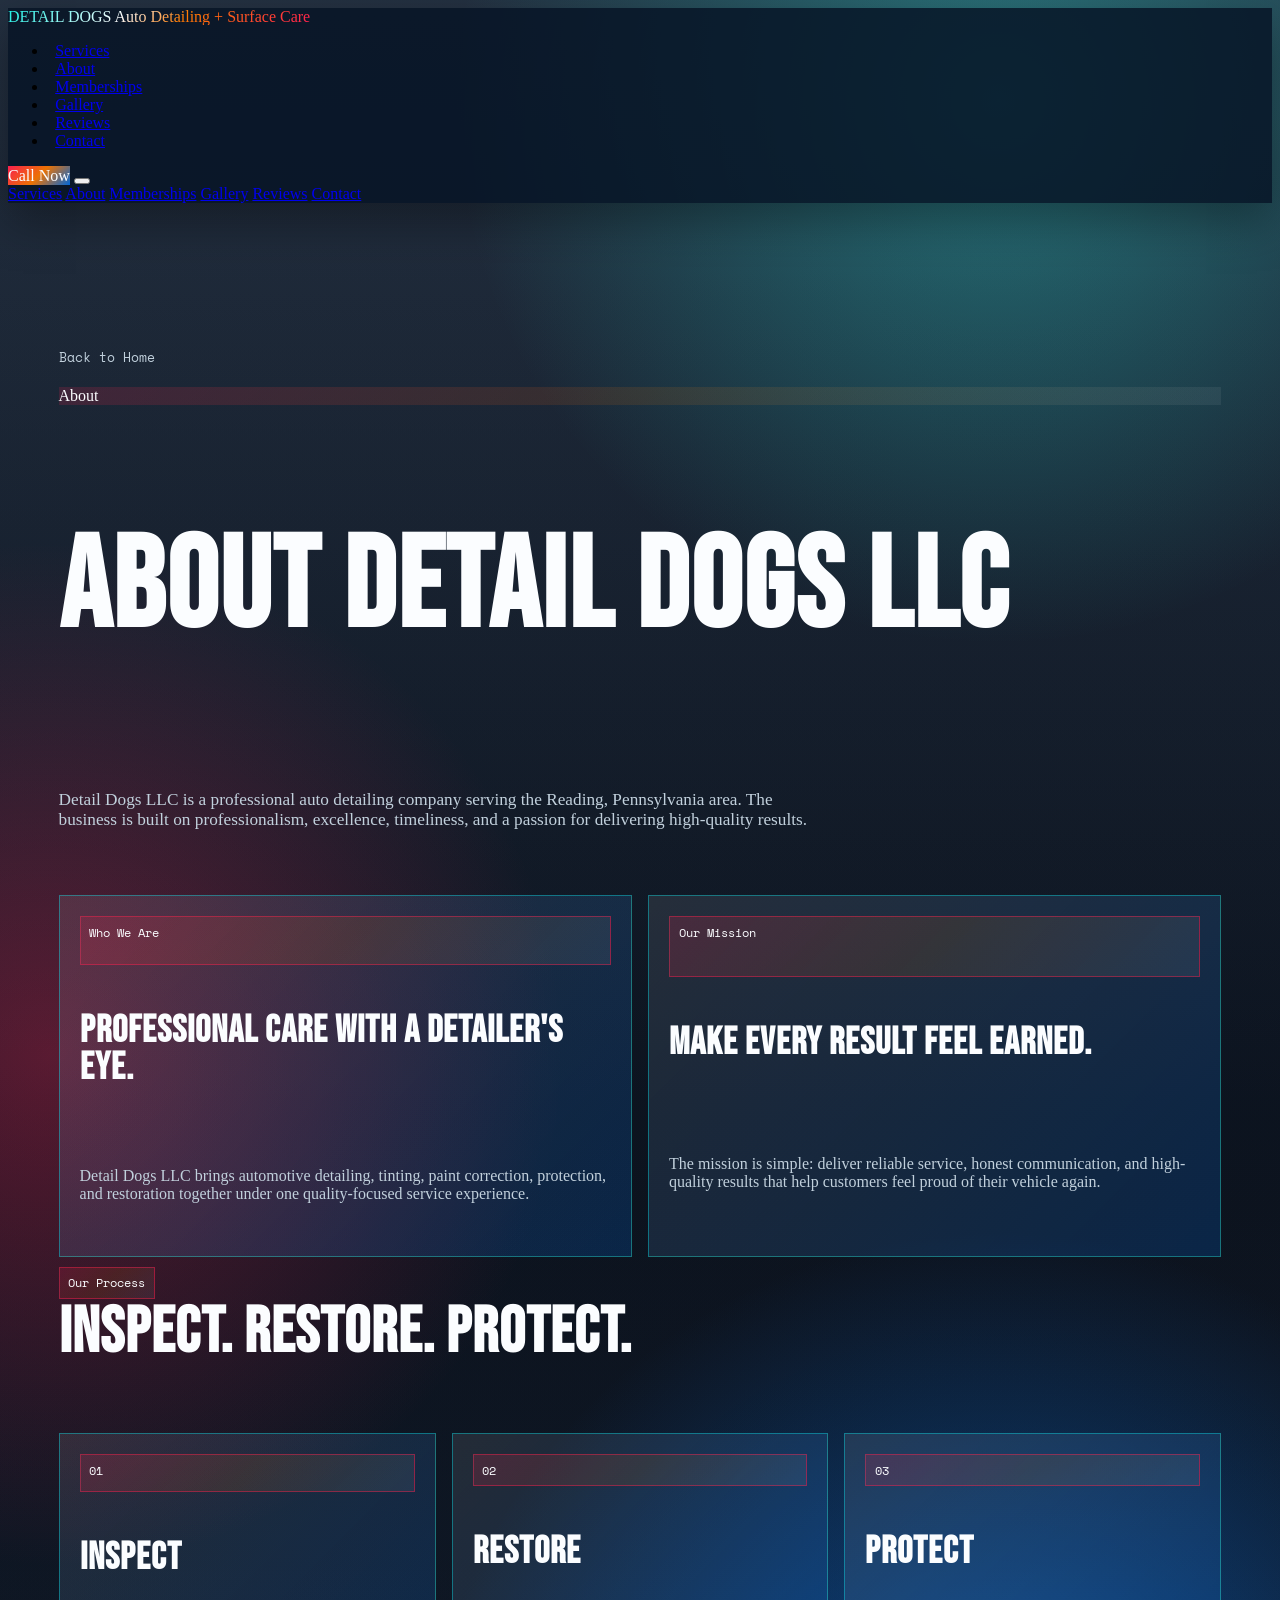
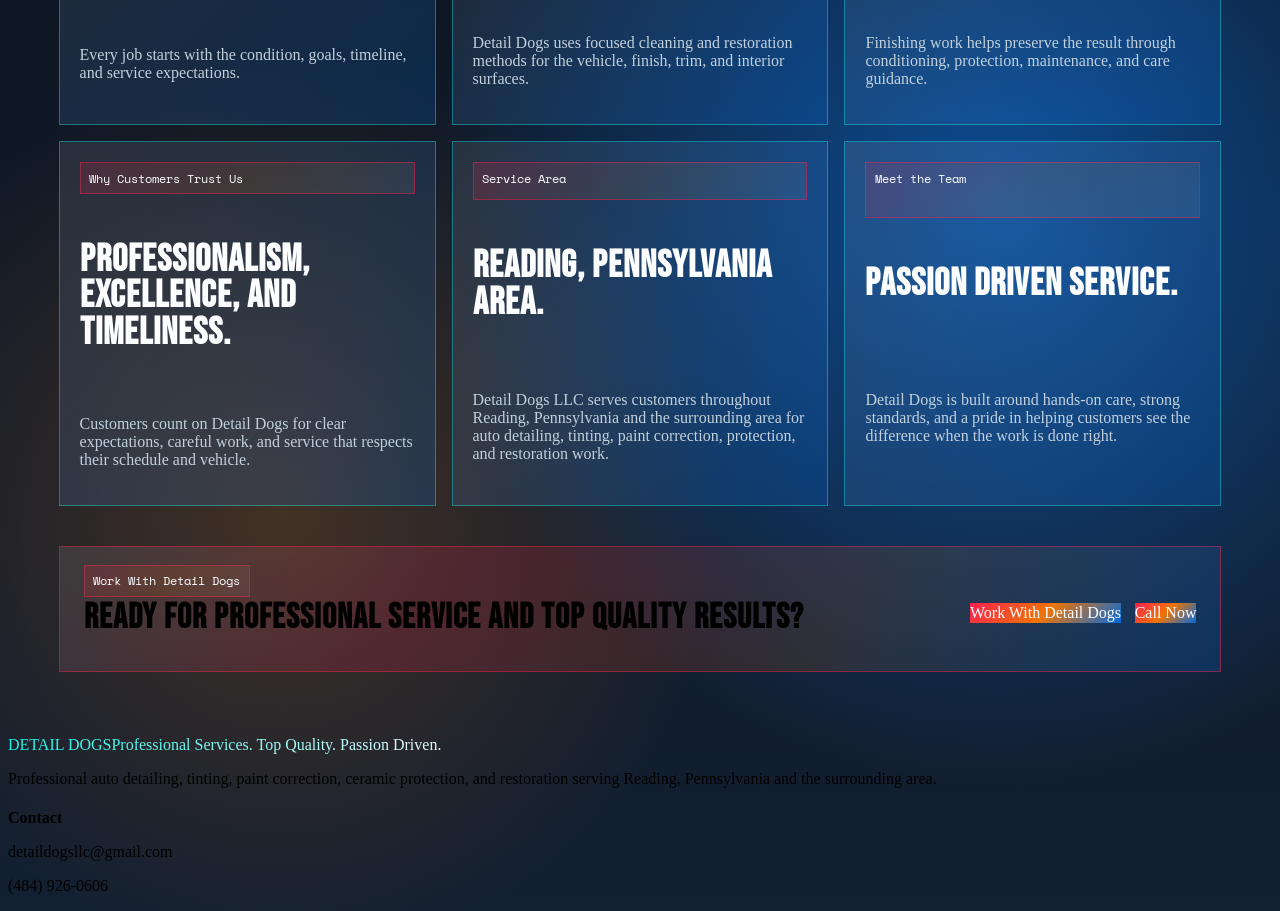
==== about/index.html @ c8f9225a "Focus about page on auto detailing services" ====
<!DOCTYPE html>
<html lang="en">
<head>
    <meta charset="UTF-8">
    <meta name="viewport" content="width=device-width, initial-scale=1.0">
    <title>About Detail Dogs LLC</title>
    <meta name="description" content="About Detail Dogs LLC, a professional auto detailing company serving the Reading, Pennsylvania area.">
    <link rel="preconnect" href="https://fonts.googleapis.com">
    <link rel="preconnect" href="https://fonts.gstatic.com" crossorigin>
    <link href="https://fonts.googleapis.com/css2?family=Bebas+Neue&family=Space+Mono:wght@400;700&family=Outfit:wght@300;400;500;600;700&display=swap" rel="stylesheet">
    <link rel="stylesheet" href="https://templatemo.com/templates/templatemo_617_pixel_forge/templatemo-pixel-forge-style.css">
    <link rel="stylesheet" href="../detail-dogs.css">
</head>
<body>
    <div class="ambient-glow glow-1"></div>
    <div class="ambient-glow glow-2"></div>
    <div class="ambient-glow glow-3"></div>

    <nav>
        <div class="nav-inner">
            <a class="logo" href="/">
                DETAIL DOGS
                <span>Auto Detailing + Surface Care</span>
            </a>
            <ul class="nav-links">
                <li><a href="/services/">Services</a></li>
                <li><a href="/about/">About</a></li>
                <li><a href="/memberships/">Memberships</a></li>
                <li><a href="/gallery/">Gallery</a></li>
                <li><a href="/reviews/">Reviews</a></li>
                <li><a href="/#contact">Contact</a></li>
            </ul>
            <a class="nav-cta" href="tel:+14849260606">Call Now</a>
            <button class="mobile-toggle" id="mobileToggle" aria-label="Open navigation"><span></span><span></span><span></span></button>
        </div>
        <div class="mobile-menu" id="mobileMenu">
            <a href="/services/">Services</a>
            <a href="/about/">About</a>
            <a href="/memberships/">Memberships</a>
            <a href="/gallery/">Gallery</a>
            <a href="/reviews/">Reviews</a>
            <a href="/#contact">Contact</a>
        </div>
    </nav>

    <main class="subpage-main">
        <div class="subpage-inner">
            <section class="subpage-hero">
                <a class="back-link" href="/">Back to Home</a>
                <div class="hero-badge">About</div>
                <h1>About Detail Dogs LLC</h1>
                <p class="subpage-copy">Detail Dogs LLC is a professional auto detailing company serving the Reading, Pennsylvania area. The business is built on professionalism, excellence, timeliness, and a passion for delivering high-quality results.</p>
            </section>

            <section class="about-lead-grid" aria-label="About Detail Dogs">
                <article class="review-card large">
                    <span class="service-pill">Who We Are</span>
                    <h2>Professional care with a detailer's eye.</h2>
                    <p>Detail Dogs LLC brings automotive detailing, tinting, paint correction, protection, and restoration together under one quality-focused service experience.</p>
                </article>
                <article class="review-card large">
                    <span class="service-pill">Our Mission</span>
                    <h2>Make every result feel earned.</h2>
                    <p>The mission is simple: deliver reliable service, honest communication, and high-quality results that help customers feel proud of their vehicle again.</p>
                </article>
            </section>

            <section class="about-process-panel">
                <div class="review-section-heading">
                    <span class="service-pill">Our Process</span>
                    <h2>Inspect. Restore. Protect.</h2>
                </div>
                <div class="about-step-grid">
                    <article class="review-card">
                        <span class="service-pill">01</span>
                        <h2>Inspect</h2>
                        <p>Every job starts with the condition, goals, timeline, and service expectations.</p>
                    </article>
                    <article class="review-card">
                        <span class="service-pill">02</span>
                        <h2>Restore</h2>
                        <p>Detail Dogs uses focused cleaning and restoration methods for the vehicle, finish, trim, and interior surfaces.</p>
                    </article>
                    <article class="review-card">
                        <span class="service-pill">03</span>
                        <h2>Protect</h2>
                        <p>Finishing work helps preserve the result through conditioning, protection, maintenance, and care guidance.</p>
                    </article>
                </div>
            </section>

            <section class="review-card-grid review-category-grid" aria-label="Why customers trust Detail Dogs">
                <article class="review-card large">
                    <span class="service-pill">Why Customers Trust Us</span>
                    <h2>Professionalism, excellence, and timeliness.</h2>
                    <p>Customers count on Detail Dogs for clear expectations, careful work, and service that respects their schedule and vehicle.</p>
                </article>
                <article class="review-card large">
                    <span class="service-pill">Service Area</span>
                    <h2>Reading, Pennsylvania area.</h2>
                    <p>Detail Dogs LLC serves customers throughout Reading, Pennsylvania and the surrounding area for auto detailing, tinting, paint correction, protection, and restoration work.</p>
                </article>
                <article class="review-card large">
                    <span class="service-pill">Meet the Team</span>
                    <h2>Passion driven service.</h2>
                    <p>Detail Dogs is built around hands-on care, strong standards, and a pride in helping customers see the difference when the work is done right.</p>
                </article>
            </section>

            <section class="gallery-cta-panel">
                <div>
                    <span class="service-pill">Work With Detail Dogs</span>
                    <h2>Ready for professional service and top quality results?</h2>
                </div>
                <div class="service-detail-actions">
                    <a class="cta-btn-primary" href="mailto:detaildogsllc@gmail.com?subject=Work%20With%20Detail%20Dogs">Work With Detail Dogs</a>
                    <a class="cta-btn-secondary" href="tel:+14849260606">Call Now</a>
                </div>
            </section>
        </div>
    </main>

    <footer>
        <div class="footer-inner">
            <div class="footer-grid">
                <div class="footer-brand">
                    <div class="logo">DETAIL DOGS<span>Professional Services. Top Quality. Passion Driven.</span></div>
                    <p class="footer-desc">Professional auto detailing, tinting, paint correction, ceramic protection, and restoration serving Reading, Pennsylvania and the surrounding area.</p>
                </div>
                <div class="footer-subscribe">
                    <h4>Contact</h4>
                    <p class="subscribe-desc">detaildogsllc@gmail.com</p>
                    <p class="subscribe-desc">(484) 926-0606</p>
                </div>
            </div>
        </div>
    </footer>

    <script src="../templatemo-pixel-script.js"></script>
</body>
</html>
---- detail-dogs.css ----
/* Detail Dogs content adaptations for the Pixel Forge layout */
:root {
    --palette-red: #ff1f4f;
    --palette-navy: #071426;
    --palette-blue: #006fe8;
    --palette-teal: #18f0e4;
    --palette-orange: #ff7a00;
    --palette-glass: rgba(182, 194, 204, 0.12);
    --palette-glass-strong: rgba(201, 211, 218, 0.16);
    --cyan: var(--palette-teal);
    --magenta: var(--palette-red);
    --purple: var(--palette-blue);
    --deep-purple: var(--palette-navy);
    --dark-bg: var(--palette-navy);
    --card-bg: linear-gradient(135deg, rgba(226, 233, 238, 0.1), rgba(0, 111, 232, 0.2));
    --card-border: rgba(24, 240, 228, 0.38);
    --text-main: #fbfdff;
    --text-muted: #c1d0dc;
}

body {
    background:
        linear-gradient(180deg, rgba(185, 195, 205, 0.16), rgba(74, 88, 102, 0.1) 44%, rgba(157, 169, 179, 0.08)),
        radial-gradient(circle at 78% 4%, rgba(24, 240, 228, 0.38), transparent 34rem),
        radial-gradient(circle at 4% 42%, rgba(255, 31, 79, 0.34), transparent 32rem),
        radial-gradient(circle at 22% 84%, rgba(255, 122, 0, 0.22), transparent 28rem),
        radial-gradient(circle at 78% 72%, rgba(0, 111, 232, 0.6), transparent 36rem),
        linear-gradient(180deg, #071426 0%, #050b16 48%, #071426 100%);
}

nav {
    background: rgba(7, 20, 38, 0.84);
    border-bottom-color: rgba(24, 240, 228, 0.2);
    box-shadow: 0 18px 44px rgba(0, 0, 0, 0.34);
}

.logo {
    text-decoration: none;
    background: linear-gradient(135deg, var(--palette-teal), #fbfdff 38%, var(--palette-orange) 58%, var(--palette-red));
    -webkit-background-clip: text;
    -webkit-text-fill-color: transparent;
    background-clip: text;
}

.nav-cta,
.plan-btn,
.action-btn,
.cta-btn-primary,
.cta-btn-secondary,
.generate-btn {
    text-decoration: none;
    border-color: rgba(255, 255, 255, 0.28);
    background: linear-gradient(135deg, rgba(255, 31, 79, 0.98), rgba(255, 122, 0, 0.92) 50%, rgba(0, 111, 232, 0.92));
    color: #fbfdff;
}

.nav-cta:hover,
.plan-btn:hover,
.action-btn:hover,
.cta-btn-primary:hover,
.cta-btn-secondary:hover,
.generate-btn:hover {
    border-color: rgba(24, 240, 228, 0.72);
    background: linear-gradient(135deg, var(--palette-red), var(--palette-orange) 46%, var(--palette-teal));
    box-shadow: 0 14px 36px rgba(255, 31, 79, 0.34), 0 0 28px rgba(255, 122, 0, 0.24), 0 0 34px rgba(24, 240, 228, 0.2);
}

.hero-badge,
.service-pill,
.filter-tab,
.popular-badge {
    border-color: rgba(255, 31, 79, 0.48);
    background: linear-gradient(135deg, rgba(255, 31, 79, 0.16), rgba(255, 122, 0, 0.11), rgba(226, 233, 238, 0.07));
    color: #fbfdff;
}

.section-title span,
.feature-number,
.price-value,
.back-link:hover,
.nav-links a:hover {
    color: var(--palette-teal);
}

.hero h1 .line-2,
.stat-number {
    background: linear-gradient(90deg, var(--palette-teal), #fbfdff 34%, var(--palette-orange) 54%, var(--palette-red));
    -webkit-background-clip: text;
    -webkit-text-fill-color: transparent;
    background-clip: text;
}

.feature-card:hover,
.service-card:hover,
.price-card:hover,
.faq-question:hover,
.filter-tab:hover,
.filter-tab.active {
    border-color: rgba(24, 240, 228, 0.68);
}

.feature-card:nth-child(1),
.feature-card:nth-child(5) {
    border-color: rgba(24, 240, 228, 0.48);
}

.feature-card:nth-child(3),
.feature-card.highlight {
    border-color: rgba(255, 31, 79, 0.58);
}

.price-card.popular,
.faq-item.open .faq-question {
    border-color: var(--palette-red);
}

.ambient-glow.glow-1 {
    background: var(--palette-teal);
}

.ambient-glow.glow-2 {
    background: var(--palette-red);
}

.ambient-glow.glow-3 {
    background: var(--palette-blue);
}

.section-header > div:first-child,
.features-header {
    display: grid;
    justify-items: center;
    gap: 1rem;
}

.section-header .section-subtitle,
.features-header .section-subtitle {
    margin: 0 auto;
}

.section-header .cta-btn-primary,
.section-header .cta-btn-secondary,
.features-header .cta-btn-primary,
.features-header .cta-btn-secondary {
    display: inline-flex;
    align-items: center;
    justify-content: center;
    width: fit-content;
    margin-top: 0.25rem;
}

.cta-btn-primary,
.cta-btn-secondary,
.plan-btn,
.action-btn,
.nav-cta {
    display: inline-flex;
    align-items: center;
    justify-content: center;
    gap: 0.45rem;
    max-width: 100%;
    line-height: 1.2;
    text-align: center;
    white-space: normal;
}

.service-panel .demo-container {
    max-width: 520px;
}

.booking-summary {
    display: grid;
    gap: 0.6rem;
    padding: 1rem;
    border: 1px solid rgba(205, 219, 226, 0.22);
    background: linear-gradient(135deg, rgba(226, 233, 238, 0.1), rgba(0, 111, 232, 0.2));
    font-family: 'Space Mono', monospace;
    font-size: 0.86rem;
    color: var(--text-main);
}

.booking-summary span {
    color: var(--text-muted);
}

.service-cta {
    color: #fff;
}

.result-preview {
    min-height: 280px;
}

.result-preview .generated-image {
    display: block;
    object-fit: cover;
}

.service-grid .feature-card {
    min-height: 310px;
    color: var(--text-main);
    text-decoration: none;
}

.review-quote {
    max-width: 860px;
    margin: 0 auto 3rem;
    padding: 2rem;
    border: 1px solid rgba(255, 31, 79, 0.44);
    background: linear-gradient(135deg, rgba(226, 233, 238, 0.1), rgba(255, 31, 79, 0.16), rgba(255, 122, 0, 0.11), rgba(0, 111, 232, 0.2));
}

.review-quote p {
    font-family: 'Bebas Neue', sans-serif;
    font-size: clamp(2rem, 6vw, 4rem);
    line-height: 0.95;
    letter-spacing: 1px;
    color: var(--text-main);
    margin-bottom: 1rem;
}

.review-quote strong {
    font-family: 'Space Mono', monospace;
    color: var(--palette-red);
}

.featured-review-panel {
    max-width: 980px;
    margin-bottom: 2.5rem;
    padding: 2rem;
    border: 1px solid rgba(255, 31, 79, 0.44);
    background: linear-gradient(135deg, rgba(226, 233, 238, 0.1), rgba(255, 31, 79, 0.16), rgba(255, 122, 0, 0.11), rgba(0, 111, 232, 0.2));
}

.featured-review-panel p {
    font-family: 'Bebas Neue', sans-serif;
    font-size: clamp(2.4rem, 7vw, 5.2rem);
    line-height: 0.92;
    letter-spacing: 1px;
    color: var(--text-main);
    margin-bottom: 1rem;
}

.featured-review-panel strong {
    font-family: 'Space Mono', monospace;
    color: var(--palette-red);
}

.review-section-block {
    display: grid;
    gap: 1rem;
    margin-bottom: 1rem;
}

.review-section-heading h2 {
    font-family: 'Bebas Neue', sans-serif;
    font-size: clamp(2.6rem, 7vw, 4rem);
    line-height: 0.95;
    letter-spacing: 1px;
    color: var(--text-main);
    margin-top: 0.75rem;
}

.review-card-grid {
    display: grid;
    grid-template-columns: repeat(3, minmax(0, 1fr));
    gap: 1rem;
}

.review-category-grid {
    margin-top: 1rem;
}

.review-card {
    display: grid;
    gap: 1rem;
    min-height: 220px;
    padding: 1.25rem;
    border: 1px solid var(--card-border);
    background: var(--card-bg);
    color: var(--text-main);
}

.review-card.large {
    min-height: 320px;
}

.review-card h2 {
    font-family: 'Bebas Neue', sans-serif;
    font-size: 2.4rem;
    line-height: 0.95;
    letter-spacing: 1px;
}

.review-card p {
    color: var(--text-muted);
}

.about-lead-grid,
.about-step-grid {
    display: grid;
    grid-template-columns: repeat(2, minmax(0, 1fr));
    gap: 1rem;
}

.about-process-panel {
    display: grid;
    gap: 1rem;
    margin: 1rem 0;
}

.about-step-grid {
    grid-template-columns: repeat(3, minmax(0, 1fr));
}

.contact-box {
    align-items: start;
}

.booking-form {
    display: grid;
    grid-template-columns: repeat(2, minmax(0, 1fr));
    gap: 1rem;
    width: 100%;
    padding: 1.25rem;
    border: 1px solid rgba(205, 219, 226, 0.22);
    background: linear-gradient(135deg, rgba(226, 233, 238, 0.1), rgba(0, 111, 232, 0.2));
}

.booking-form label {
    display: grid;
    gap: 0.45rem;
    text-align: left;
    font-family: 'Space Mono', monospace;
    font-size: 0.72rem;
    color: var(--text-muted);
    text-transform: uppercase;
    letter-spacing: 0.08em;
}

.booking-form input,
.booking-form textarea {
    width: 100%;
    border: 1px solid rgba(24, 240, 228, 0.24);
    background: rgba(7, 20, 38, 0.62);
    color: var(--text-main);
    padding: 0.85rem;
    font: inherit;
    font-family: 'Outfit', sans-serif;
    text-transform: none;
    letter-spacing: 0;
}

.booking-form input:focus,
.booking-form textarea:focus {
    outline: 2px solid rgba(24, 240, 228, 0.54);
    outline-offset: 1px;
}

.full-row {
    grid-column: 1 / -1;
}

.footer-subscribe h4 {
    margin-bottom: 1rem;
}

.subpage-main {
    padding: 9rem 4% 4rem;
}

.subpage-inner {
    max-width: var(--container-max);
    margin: 0 auto;
}

.subpage-hero {
    display: grid;
    gap: 1.25rem;
    margin-bottom: 3rem;
}

.subpage-hero h1,
.service-detail-title {
    font-family: 'Bebas Neue', sans-serif;
    font-size: clamp(4rem, 12vw, 8rem);
    line-height: 0.9;
    letter-spacing: 2px;
    color: var(--text-main);
}

.subpage-copy {
    max-width: 760px;
    color: var(--text-muted);
    font-size: 1.08rem;
}

.service-filter-bar {
    display: flex;
    flex-wrap: wrap;
    gap: 0.75rem;
    margin: 2rem 0 2.5rem;
}

.service-card-grid {
    display: grid;
    grid-template-columns: repeat(3, minmax(0, 1fr));
    gap: 1rem;
}

.service-card {
    display: grid;
    gap: 1rem;
    min-height: 300px;
    padding: 1.25rem;
    border: 1px solid var(--card-border);
    background: var(--card-bg);
    color: var(--text-main);
    text-decoration: none;
    position: relative;
    overflow: hidden;
}

.service-card::before {
    content: '';
    position: absolute;
    inset: 0;
    background: linear-gradient(135deg, rgba(24, 240, 228, 0.2), rgba(255, 122, 0, 0.13) 48%, rgba(255, 31, 79, 0.15));
    opacity: 0;
    transition: opacity 0.25s ease;
}

.service-card:hover::before {
    opacity: 1;
}

.service-card > * {
    position: relative;
    z-index: 1;
}

.service-card h2 {
    font-family: 'Bebas Neue', sans-serif;
    font-size: 2.4rem;
    line-height: 0.95;
    letter-spacing: 1px;
}

.service-card p {
    color: var(--text-muted);
}

.gallery-feature-layout {
    display: grid;
    grid-template-columns: minmax(0, 1.35fr) minmax(280px, 0.65fr);
    gap: 1rem;
    align-items: stretch;
    margin-bottom: 2.5rem;
}

.before-after-slider {
    display: grid;
    gap: 1rem;
    border: 1px solid var(--card-border);
    background: var(--card-bg);
    padding: 1rem;
}

.before-after-stage {
    --split: 55%;
    position: relative;
    min-height: 420px;
    overflow: hidden;
    background: rgba(7, 20, 38, 0.62);
}

.before-after-image {
    display: block;
    width: 100%;
    height: 100%;
    min-height: 420px;
    object-fit: cover;
}

.before-after-overlay {
    position: absolute;
    inset: 0;
    width: 100%;
    overflow: hidden;
    clip-path: inset(0 calc(100% - var(--split)) 0 0);
}

.before-after-overlay .before-after-image {
    width: 100%;
    max-width: none;
}

.before-after-handle {
    position: absolute;
    top: 0;
    bottom: 0;
    left: var(--split);
    width: 2px;
    background: var(--palette-teal);
    box-shadow: 0 0 22px rgba(24, 240, 228, 0.86), 0 0 34px rgba(255, 122, 0, 0.22);
}

.before-after-handle::after {
    content: '';
    position: absolute;
    top: 50%;
    left: 50%;
    width: 42px;
    height: 42px;
    border: 1px solid rgba(24, 240, 228, 0.8);
    background: rgba(7, 20, 38, 0.92);
    transform: translate(-50%, -50%) rotate(45deg);
}

.before-label,
.after-label {
    position: absolute;
    top: 1rem;
    z-index: 2;
    font-family: 'Space Mono', monospace;
    font-size: 0.72rem;
    text-transform: uppercase;
    color: var(--text-main);
    border: 1px solid rgba(255, 255, 255, 0.16);
    background: rgba(0, 0, 0, 0.42);
    padding: 0.4rem 0.55rem;
}

.before-label {
    left: 1rem;
}

.after-label {
    right: 1rem;
}

.before-after-range {
    width: 100%;
    accent-color: var(--palette-teal);
}

.gallery-feature-copy {
    min-height: 100%;
}

.gallery-result-grid {
    display: grid;
    grid-template-columns: repeat(4, minmax(0, 1fr));
    gap: 1rem;
}

.gallery-result-card {
    display: grid;
    grid-template-rows: 220px 1fr;
    gap: 1rem;
    min-height: 440px;
    padding: 1rem;
    border: 1px solid var(--card-border);
    background: var(--card-bg);
    color: var(--text-main);
}

.gallery-result-card img {
    width: 100%;
    height: 100%;
    object-fit: cover;
}

.gallery-result-card h2,
.gallery-cta-panel h2 {
    font-family: 'Bebas Neue', sans-serif;
    font-size: 2.2rem;
    line-height: 0.95;
    letter-spacing: 1px;
    margin: 0.75rem 0;
}

.gallery-result-card p {
    color: var(--text-muted);
}

.gallery-cta-panel {
    display: grid;
    grid-template-columns: minmax(0, 1fr) auto;
    gap: 1.25rem;
    align-items: center;
    margin-top: 2.5rem;
    padding: 1.5rem;
    border: 1px solid rgba(255, 31, 79, 0.44);
    background: linear-gradient(135deg, rgba(226, 233, 238, 0.1), rgba(255, 31, 79, 0.16), rgba(255, 122, 0, 0.12), rgba(0, 111, 232, 0.2));
}

.membership-policy-list {
    margin: 0;
    padding-left: 1.1rem;
    color: var(--text-muted);
}

.membership-policy-list li {
    margin-bottom: 0.55rem;
}

.service-meta {
    display: flex;
    flex-wrap: wrap;
    gap: 0.5rem;
    align-self: end;
}

.service-pill {
    border: 1px solid rgba(255, 31, 79, 0.44);
    background: linear-gradient(135deg, rgba(255, 31, 79, 0.16), rgba(255, 122, 0, 0.1), rgba(226, 233, 238, 0.07));
    color: var(--text-main);
    font-family: 'Space Mono', monospace;
    font-size: 0.72rem;
    padding: 0.4rem 0.55rem;
}

.service-detail-layout {
    display: grid;
    grid-template-columns: minmax(0, 1fr) 340px;
    gap: 2rem;
    align-items: start;
}

.service-detail-panel,
.service-side-panel {
    border: 1px solid var(--card-border);
    background: var(--card-bg);
    padding: 1.5rem;
}

.service-detail-panel {
    display: grid;
    gap: 1.4rem;
}

.service-detail-panel p,
.service-side-panel p,
.service-side-panel li {
    color: var(--text-muted);
}

.service-side-panel ul {
    margin: 1rem 0 0;
    padding-left: 1.2rem;
}

.service-side-panel li {
    margin-bottom: 0.6rem;
}

.service-detail-actions {
    display: flex;
    gap: 0.85rem;
    flex-wrap: wrap;
    margin-top: 0.5rem;
    align-items: center;
}

.service-detail-actions .cta-btn-primary,
.service-detail-actions .cta-btn-secondary {
    flex: 0 1 auto;
}

.back-link {
    color: var(--text-muted);
    font-family: 'Space Mono', monospace;
    font-size: 0.82rem;
    text-decoration: none;
}

.back-link:hover {
    color: var(--palette-teal);
}

@media (max-width: 768px) {
    .booking-form {
        grid-template-columns: 1fr;
    }

    .hero-stats {
        grid-template-columns: 1fr;
    }

    .service-card-grid,
    .gallery-result-grid,
    .review-card-grid,
    .about-lead-grid,
    .about-step-grid,
    .service-detail-layout {
        grid-template-columns: 1fr;
    }

    .gallery-feature-layout {
        grid-template-columns: 1fr;
    }

    .before-after-stage,
    .before-after-image {
        min-height: 320px;
    }

    .gallery-cta-panel {
        align-items: flex-start;
        grid-template-columns: 1fr;
    }

    .subpage-main {
        padding-top: 8rem;
    }

}
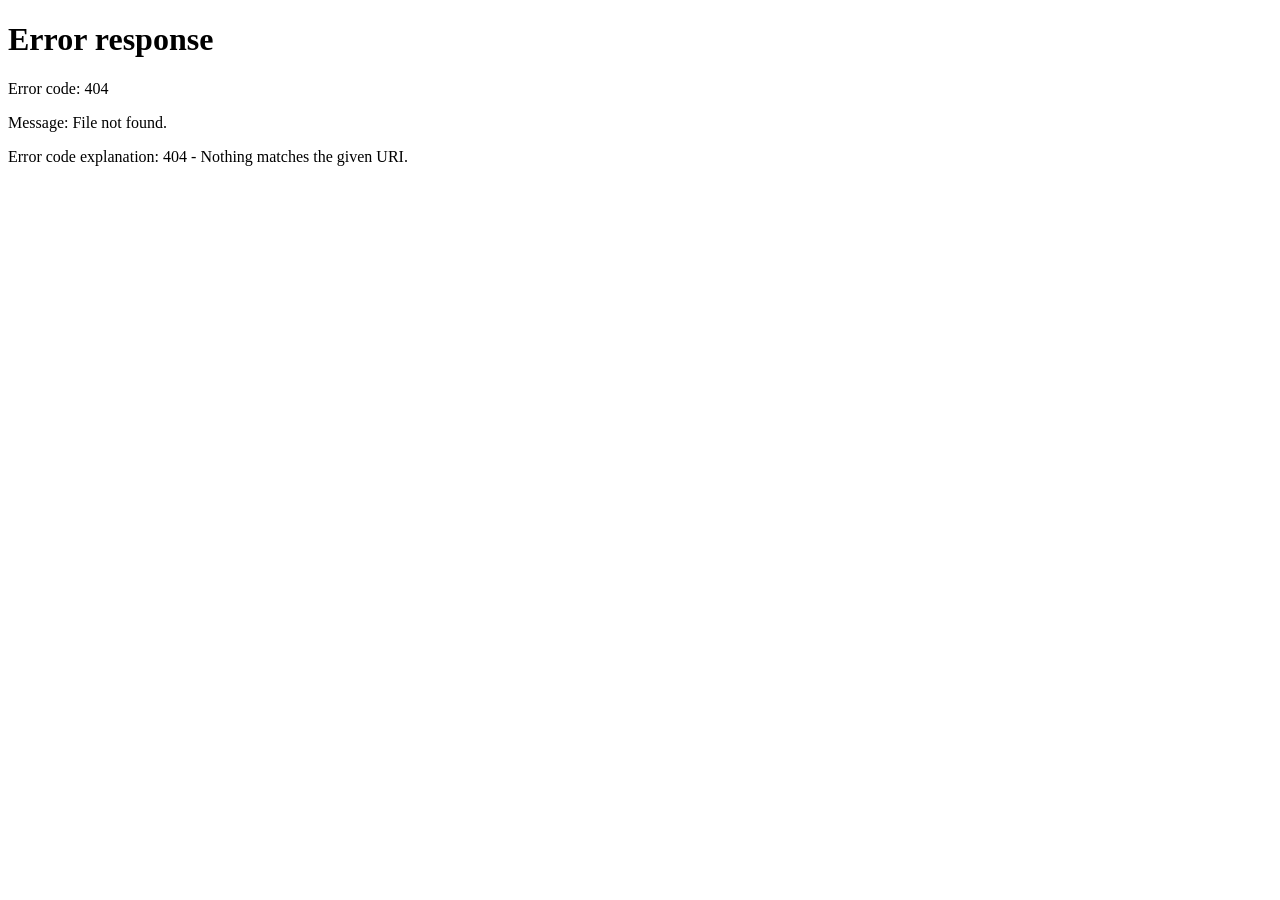
==== commit 421231dd: "Add client construction gate" ====
--- a/about/index.html
+++ b/about/index.html
@@ -3,6 +3,7 @@
 <head>
     <meta charset="UTF-8">
     <meta name="viewport" content="width=device-width, initial-scale=1.0">
+    <script src="/scripts/construction-gate.js"></script>
     <title>About Detail Dogs LLC</title>
     <meta name="description" content="About Detail Dogs LLC, a professional auto detailing company serving the Reading, Pennsylvania area.">
     <link rel="preconnect" href="https://fonts.googleapis.com">
